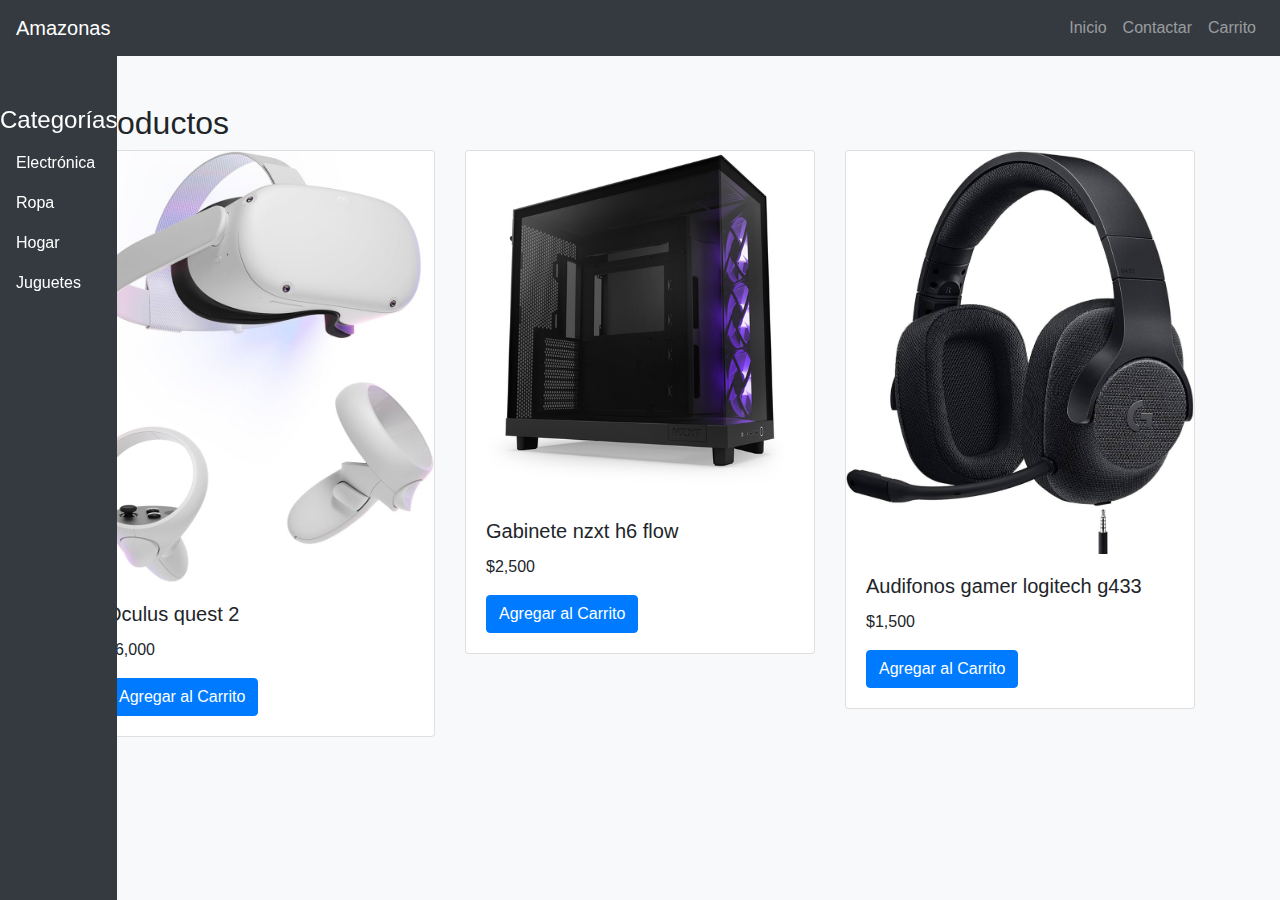
==== index.html @ f9ab4506 "vista productos" ====
<!DOCTYPE html>
<html lang="es">
<head>
    <meta charset="UTF-8">
    <meta name="viewport" content="width=device-width, initial-scale=1.0">
    <title>Productos</title>
    <link href="https://stackpath.bootstrapcdn.com/bootstrap/4.5.2/css/bootstrap.min.css" rel="stylesheet">
    <link rel="stylesheet" href="estilo.css">
</head>
<body>

    //BARRA
    <nav class="navbar navbar-expand-lg navbar-dark bg-dark fixed-top">
        <a class="navbar-brand" href="#">Amazonas</a>
        <button class="navbar-toggler" type="button" data-toggle="collapse" data-target="#navbarNav" aria-controls="navbarNav" aria-expanded="false" aria-label="Toggle navigation">
            <span class="navbar-toggler-icon"></span>
        </button>
        <div class="collapse navbar-collapse" id="navbarNav">
            <ul class="navbar-nav ml-auto">
                <li class="nav-item">
                    <a class="nav-link" href="#">Inicio</a>
                </li>
                <li class="nav-item">
                    <a class="nav-link" href="#">Contactar</a>
                </li>
                <li class="nav-item">
                    <a class="nav-link" href="#">Carrito</a>
                </li>
            </ul>
        </div>
    </nav>

    //LATERAL
    <div class="sidebar">
        <h4 class="text-white text-center">Categorías</h4>
        <ul class="nav flex-column">
            <li class="nav-item">
                <a class="nav-link" href="#">Electrónica</a>
            </li>
            <li class="nav-item">
                <a class="nav-link" href="#">Ropa</a>
            </li>
            <li class="nav-item">
                <a class="nav-link" href="#">Hogar</a>
            </li>
            <li class="nav-item">
                <a class="nav-link" href="#">Juguetes</a>
            </li>
        </ul>
    </div>

    //TARJETAS
    <div class="container" style="margin-top: 80px;">
        <h2 class="mt-4">Productos</h2>
        <div class="row">
            <div class="col-md-4">
                <div class="card product-card">
                    <img src="/img/oculus.jpg" class="card-img-top" alt="Producto 1">
                    <div class="card-body">
                        <h5 class="card-title">Oculus quest 2</h5>
                        <p class="card-text">$6,000</p>
                        <a href="#" class="btn btn-primary">Agregar al Carrito</a>
                    </div>
                </div>
            </div>
            <div class="col-md-4">
                <div class="card product-card">
                    <img src="/img/nzxt.jpg" class="card-img-top" alt="Producto 2">
                    <div class="card-body">
                        <h5 class="card-title">Gabinete nzxt h6 flow</h5>
                        <p class="card-text">$2,500</p>
                        <a href="#" class="btn btn-primary">Agregar al Carrito</a>
                    </div>
                </div>
            </div>
            <div class="col-md-4">
                <div class="card product-card">
                    <img src="/img/g433.jpg" class="card-img-top" alt="Producto 3">
                    <div class="card-body">
                        <h5 class="card-title">Audifonos gamer logitech g433</h5>
                        <p class="card-text">$1,500</p>
                        <a href="#" class="btn btn-primary">Agregar al Carrito</a>
                    </div>
                </div>
            </div>
        </div>
    </div>

    <script src="https://code.jquery.com/jquery-3.5.1.slim.min.js"></script>
    <script src="https://cdn.jsdelivr.net/npm/@popperjs/core@2.9.2/dist/umd/popper.min.js"></script>
    <script src="https://stackpath.bootstrapcdn.com/bootstrap/4.5.2/js/bootstrap.min.js"></script>
</body>
</html>
---- estilo.css ----
body {
    background-color: #f8f9fa;
}

.sidebar {
    height: 100%;
    position: fixed;
    top: 56px; 
    left: 0;
    z-index: 100;
    padding: 50px 0 0; 
    background-color: #343a40; 
}

.sidebar a {
    color: #ffffff;
}

.sidebar a:hover {
    background-color: #495057;
}

.product-card {
    margin-bottom: 20px;
}
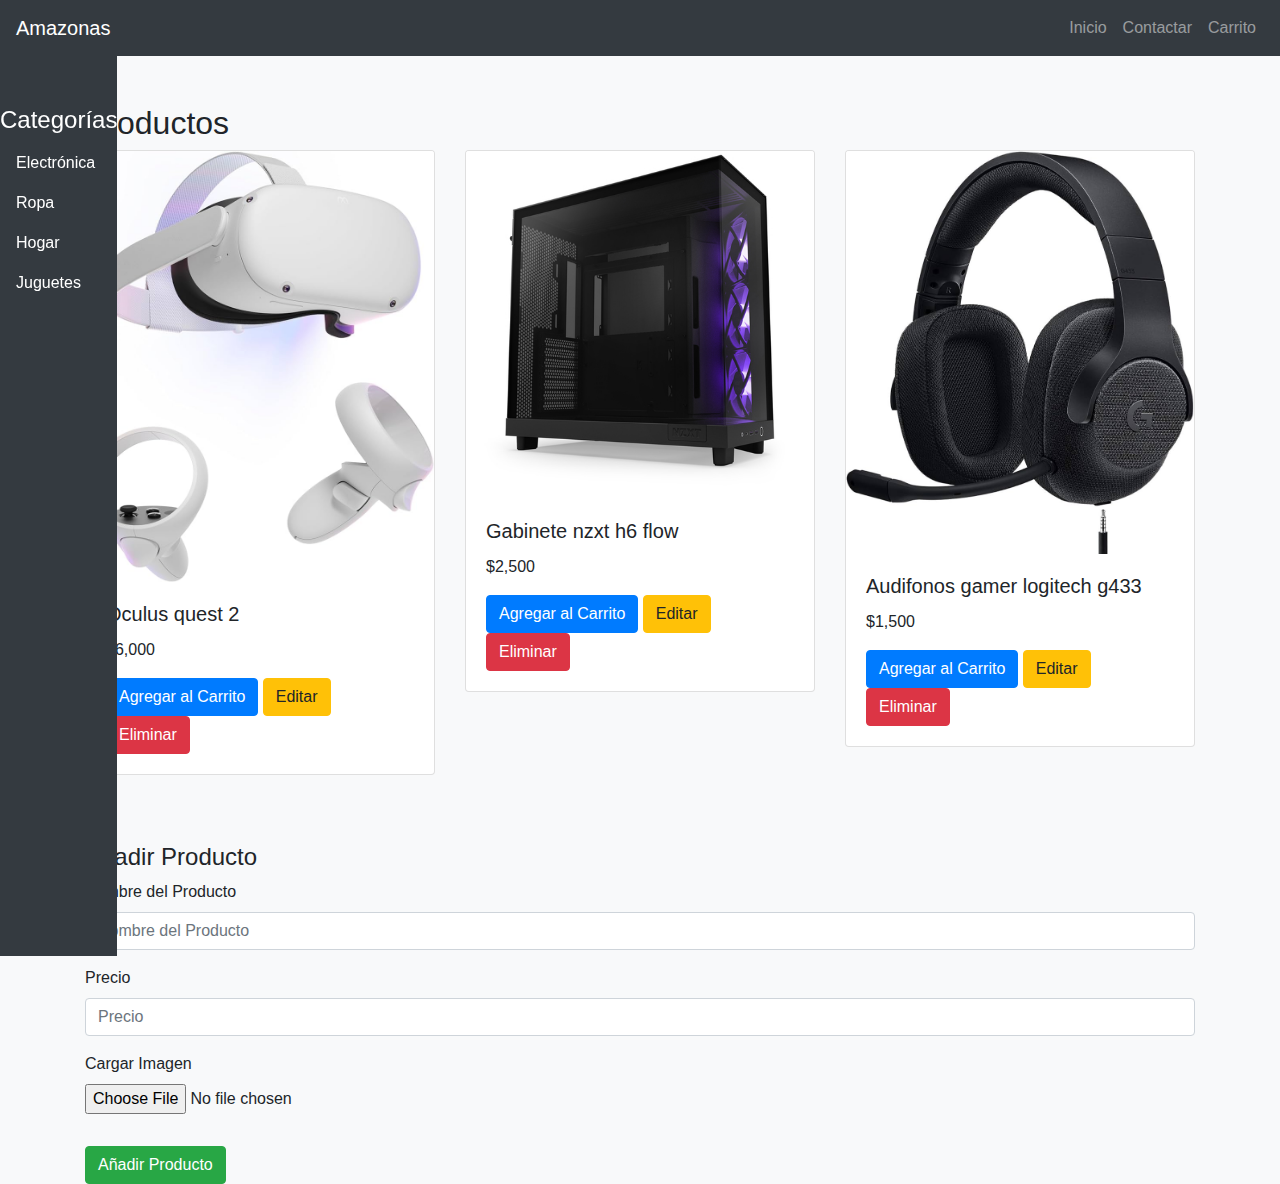
==== commit 9bcc3441: "botón editar, eliminar, agregar producto (visual)" ====
--- a/index.html
+++ b/index.html
@@ -18,7 +18,7 @@
         <div class="collapse navbar-collapse" id="navbarNav">
             <ul class="navbar-nav ml-auto">
                 <li class="nav-item">
-                    <a class="nav-link" href="#">Inicio</a>
+                    <a class="nav-link" href="index.html">Inicio</a>
                 </li>
                 <li class="nav-item">
                     <a class="nav-link" href="#">Contactar</a>
@@ -59,7 +59,9 @@
                     <div class="card-body">
                         <h5 class="card-title">Oculus quest 2</h5>
                         <p class="card-text">$6,000</p>
-                        <a href="#" class="btn btn-primary">Agregar al Carrito</a>
+                        <a href="producto.html" class="btn btn-primary">Agregar al Carrito</a>
+                        <a href="#" class="btn btn-warning">Editar</a>
+                        <a href="#" class="btn btn-danger">Eliminar</a>
                     </div>
                 </div>
             </div>
@@ -70,6 +72,8 @@
                         <h5 class="card-title">Gabinete nzxt h6 flow</h5>
                         <p class="card-text">$2,500</p>
                         <a href="#" class="btn btn-primary">Agregar al Carrito</a>
+                        <a href="#" class="btn btn-warning">Editar</a>
+                        <a href="#" class="btn btn-danger">Eliminar</a>
                     </div>
                 </div>
             </div>
@@ -80,9 +84,30 @@
                         <h5 class="card-title">Audifonos gamer logitech g433</h5>
                         <p class="card-text">$1,500</p>
                         <a href="#" class="btn btn-primary">Agregar al Carrito</a>
+                        <a href="#" class="btn btn-warning">Editar</a>
+                        <a href="#" class="btn btn-danger">Eliminar</a>
                     </div>
                 </div>
             </div>
+        </div>
+
+        <div class="mt-5">
+            <h4>Añadir Producto</h4>
+            <form>
+                <div class="form-group">
+                    <label for="productName">Nombre del Producto</label>
+                    <input type="text" class="form-control" id="productName" placeholder="Nombre del Producto">
+                </div>
+                <div class="form-group">
+                    <label for="productPrice">Precio</label>
+                    <input type="number" class="form-control" id="productPrice" placeholder="Precio">
+                </div>
+                <div class="form-group">
+                    <label for="productImage">Cargar Imagen</label>
+                    <input type="file" class="form-control-file" id="productImage">
+                </div>
+                <button type="submit" class="btn btn-success mt-3">Añadir Producto</button>
+            </form>
         </div>
     </div>
 
